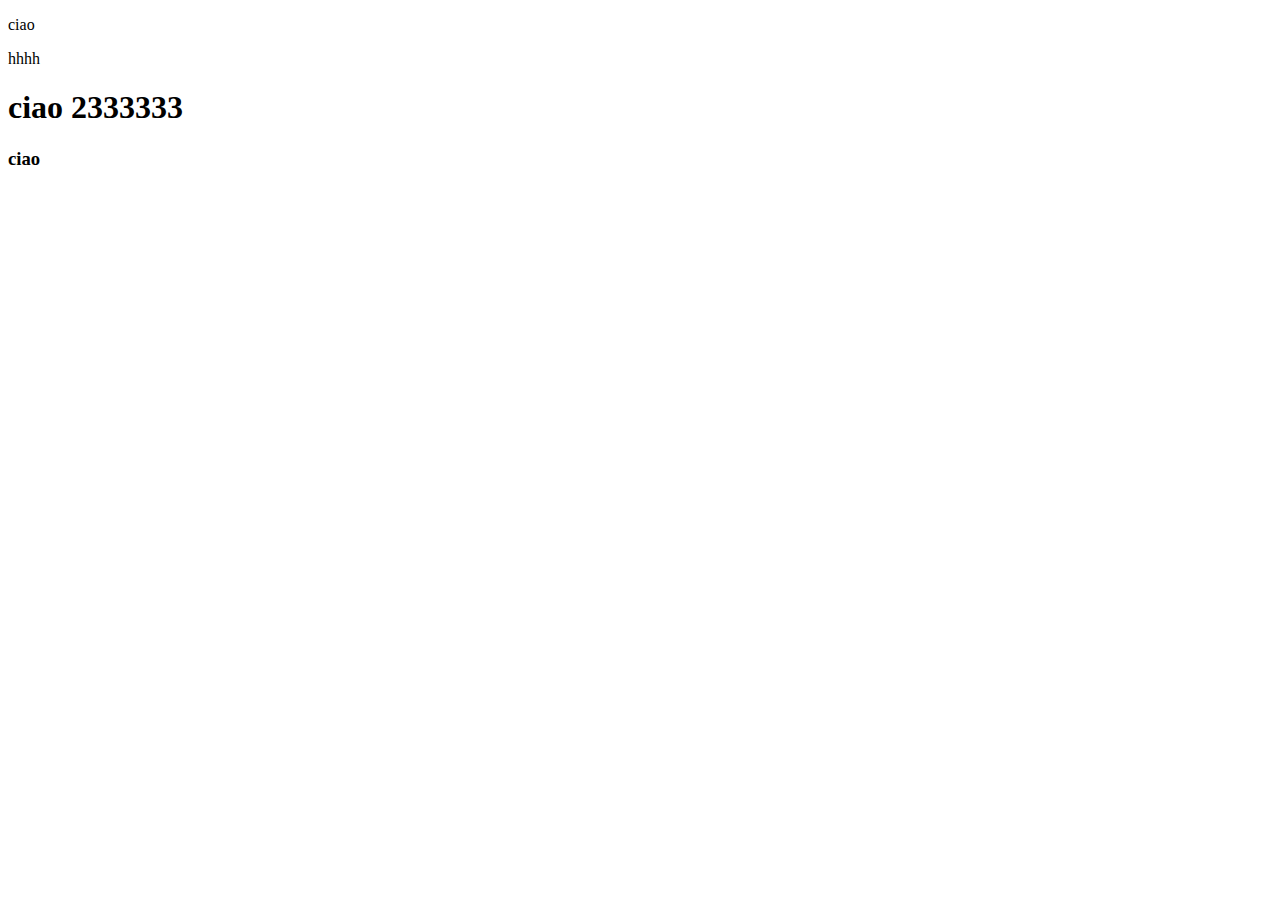
==== index.html @ 9d3583d1 "modifiche" ====
<!DOCTYPE html>
<html lang="it">
  <head>
    <meta charset="UTF-8" />
    <meta name="viewport" content="width=device-width, initial-scale=1.0" />
    <title>Document</title>
    <p>ciao</p>
    <p>hhhh</p>
  </head>
  <body>
    <h1>ciao 2333333
      
    </h1>
    <h3>ciao
      
    </h3>

  </body>
</html>
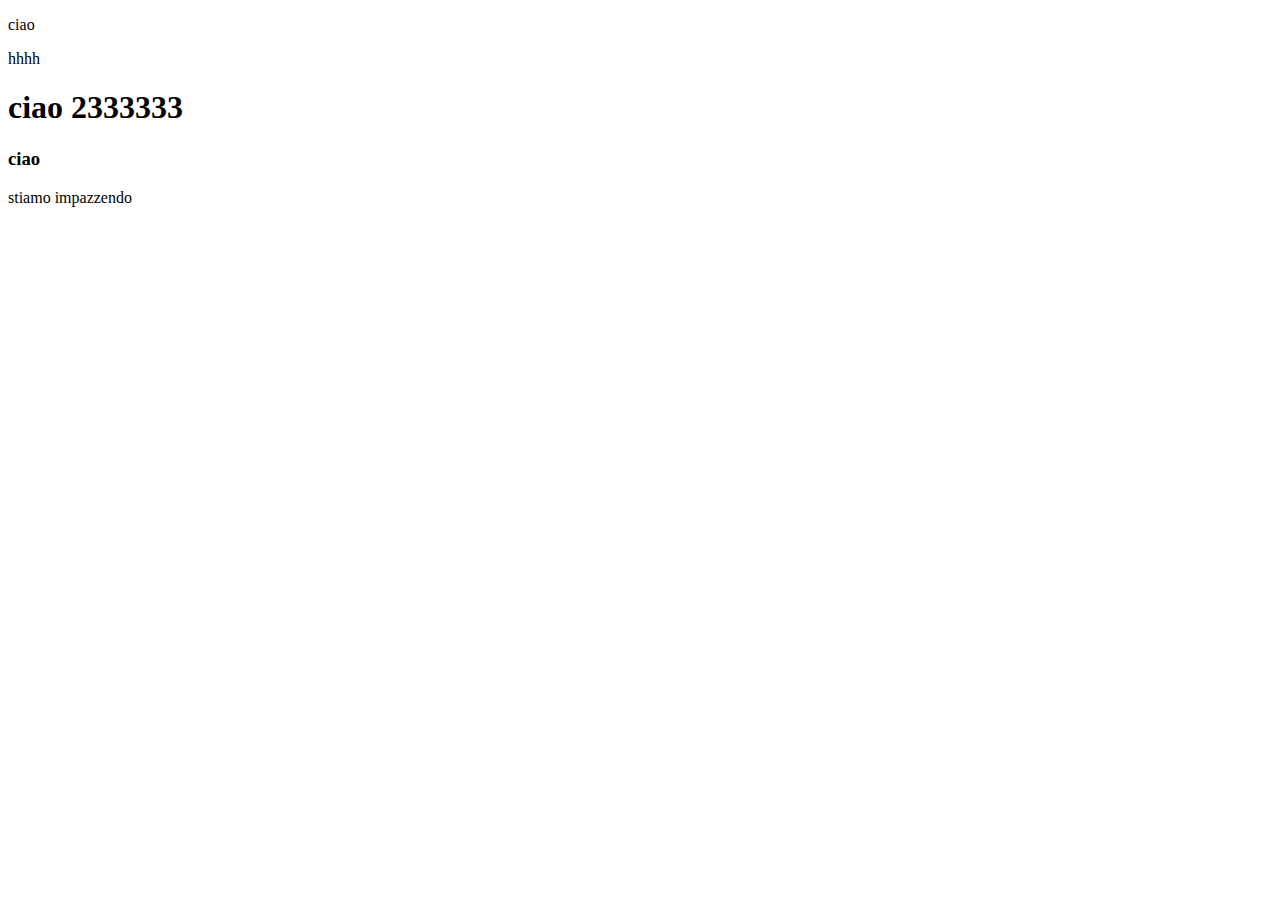
==== commit 875f1f9f: "modifiche pietro" ====
--- a/index.html
+++ b/index.html
@@ -9,11 +9,10 @@
   </head>
   <body>
     <h1>ciao 2333333
-      
+
     </h1>
-    <h3>ciao
-      
-    </h3>
+    <h3>ciao</h3>
+    <p>stiamo impazzendo </p>
 
   </body>
 </html>
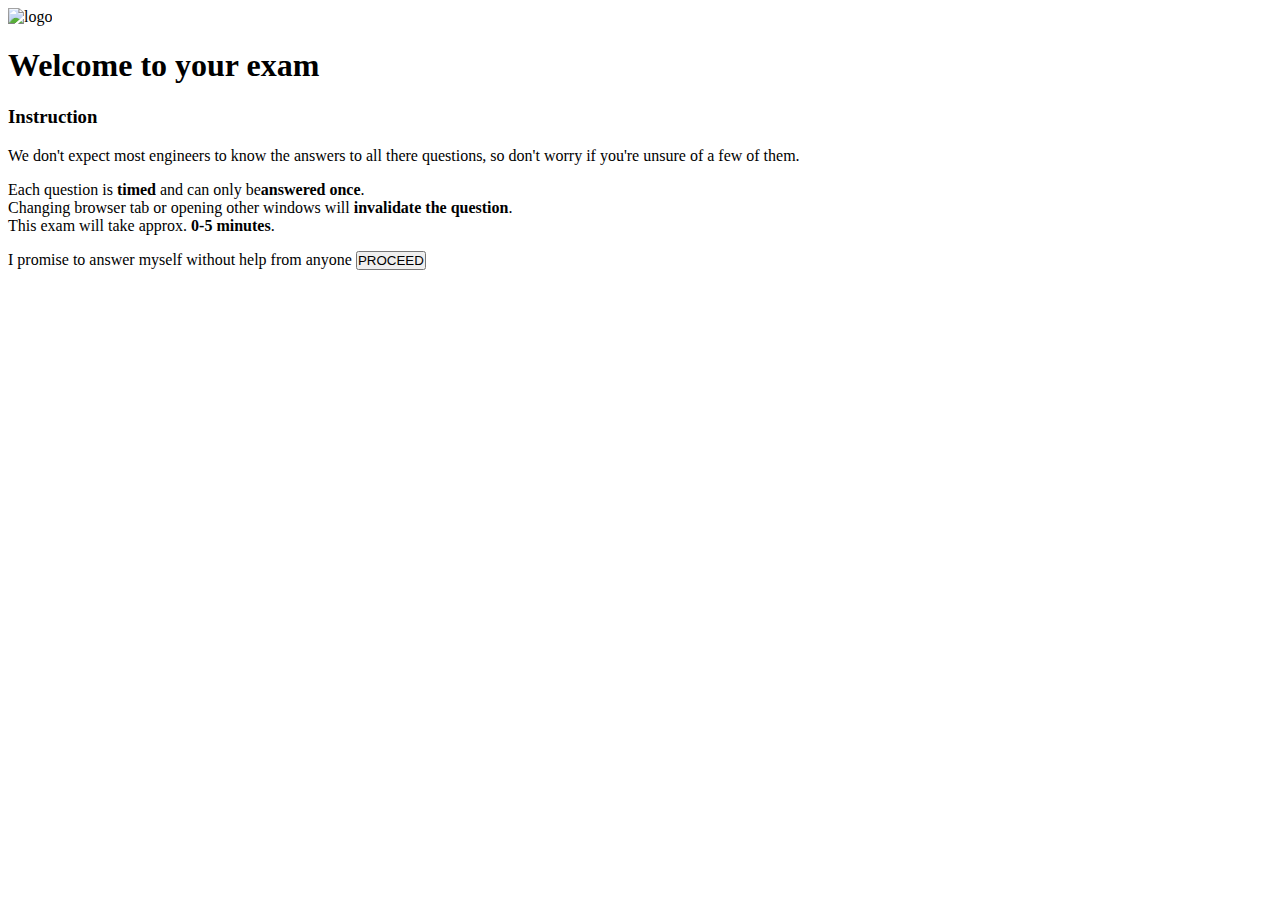
==== commit 9881caf6: "Merge branch 'main' of https://github.com/Zoltan3do/UNIT-1-Build-Week" ====
--- a/index.html
+++ b/index.html
@@ -3,16 +3,42 @@
   <head>
     <meta charset="UTF-8" />
     <meta name="viewport" content="width=device-width, initial-scale=1.0" />
-    <title>Document</title>
-    <p>ciao</p>
-    <p>hhhh</p>
+    <meta name="description" content="Welcome page" />
+    <link rel="stylesheet" href="assets/css/style.css" />
+    <title>Welcome page</title>
   </head>
+
   <body>
-    <h1>ciao 2333333
+    <header>
+      <img src="assets/img/epicode_logo.png" id="logo" alt="logo" />
+    </header>
+    <main>
+      <div>
+        <section>
+          <h1>Welcome to your exam</h1>
+          <h3>Instruction</h3>
 
-    </h1>
-    <h3>ciao</h3>
-    <p>stiamo impazzendo </p>
+          <p>
+            We don't expect most engineers to know the answers to all there
+            questions, so don't worry if you're unsure of a few of them.
+          </p>
+          <ul>
+            <li>
+              Each question is <b>timed</b> and can only be<b>answered once</b>.
+            </li>
+            <li>
+              Changing browser tab or opening other windows will
+              <b>invalidate the question</b>.
+            </li>
+            <li>This exam will take approx. <b>0-5 minutes</b>.</li>
+          </ul>
+        </section>
+      </div>
 
+      <section>
+        <span>I promise to answer myself without help from anyone</span>
+        <button type="button">PROCEED</button>
+      </section>
+    </main>
   </body>
 </html>
--- a/assets/css/style.css
+++ b/assets/css/style.css
@@ -0,0 +1,4 @@
+*{
+    mask-origin: 0;
+    padding: 0;
+}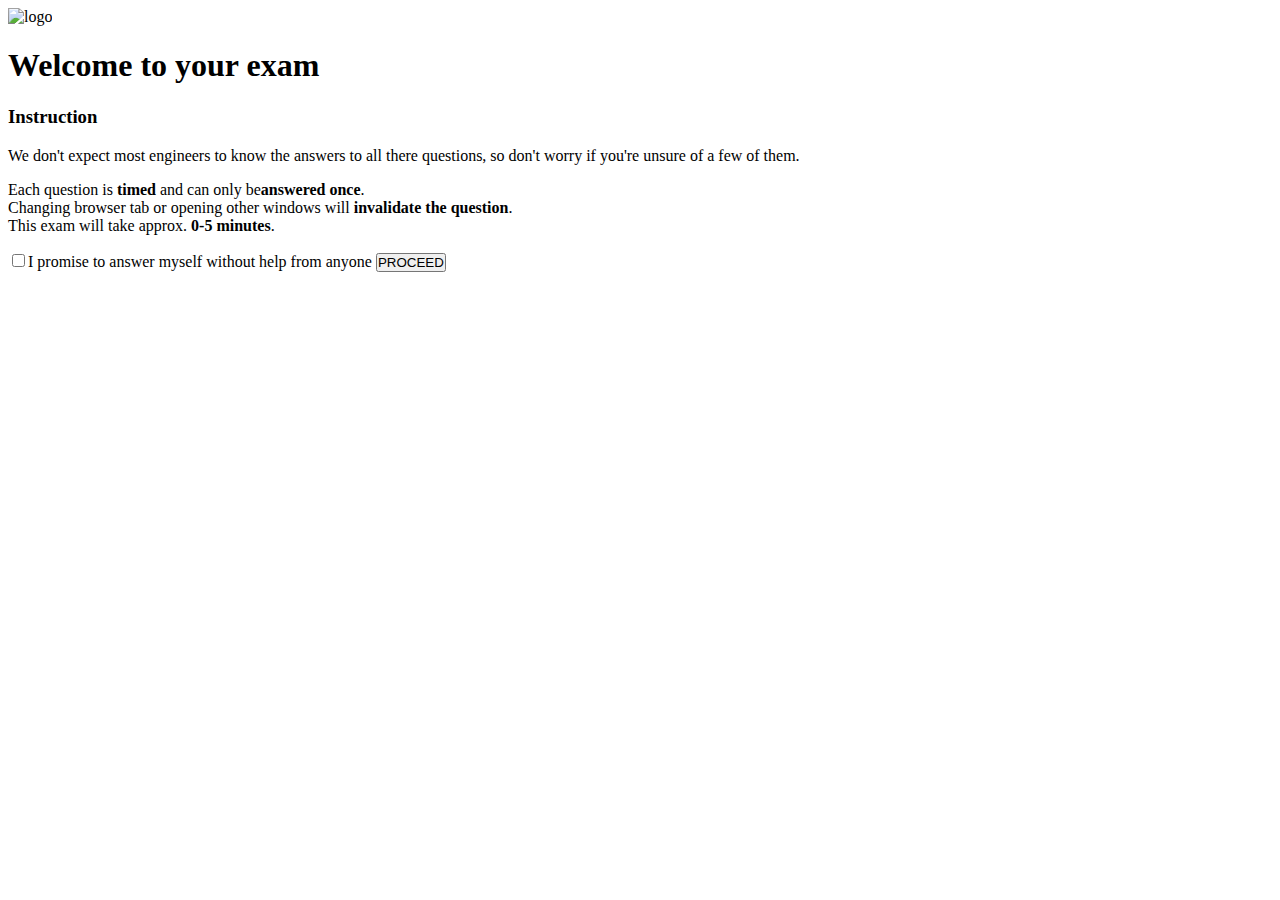
==== commit 8422b2c9: "Merge branch 'main' of https://github.com/Zoltan3do/UNIT-1-Build-Week" ====
--- a/index.html
+++ b/index.html
@@ -1,44 +1,48 @@
 <!DOCTYPE html>
 <html lang="it">
-  <head>
-    <meta charset="UTF-8" />
-    <meta name="viewport" content="width=device-width, initial-scale=1.0" />
-    <meta name="description" content="Welcome page" />
-    <link rel="stylesheet" href="assets/css/style.css" />
-    <title>Welcome page</title>
-  </head>
 
-  <body>
-    <header>
-      <img src="assets/img/epicode_logo.png" id="logo" alt="logo" />
-    </header>
-    <main>
-      <div>
-        <section>
-          <h1>Welcome to your exam</h1>
-          <h3>Instruction</h3>
+<head>
+  <meta charset="UTF-8" />
+  <meta name="viewport" content="width=device-width, initial-scale=1.0" />
+  <meta name="description" content="Welcome page" />
+  <link rel="stylesheet" href="assets/css/style.css" />
+  <title>Welcome page</title>
+</head>
 
-          <p>
-            We don't expect most engineers to know the answers to all there
-            questions, so don't worry if you're unsure of a few of them.
-          </p>
-          <ul>
-            <li>
-              Each question is <b>timed</b> and can only be<b>answered once</b>.
-            </li>
-            <li>
-              Changing browser tab or opening other windows will
-              <b>invalidate the question</b>.
-            </li>
-            <li>This exam will take approx. <b>0-5 minutes</b>.</li>
-          </ul>
-        </section>
-      </div>
+<body>
+  <header>
+    <img src="assets/img/epicode_logo.png" id="logo" alt="logo" />
+  </header>
+  <main>
+    <div>
+      <section>
+        <h1>Welcome to your exam</h1>
+        <h3>Instruction</h3>
 
-      <section>
-        <span>I promise to answer myself without help from anyone</span>
+        <p>
+          We don't expect most engineers to know the answers to all there
+          questions, so don't worry if you're unsure of a few of them.
+        </p>
+        <ul>
+          <li>
+            Each question is <b>timed</b> and can only be<b>answered once</b>.
+          </li>
+          <li>
+            Changing browser tab or opening other windows will
+            <b>invalidate the question</b>.
+          </li>
+          <li>This exam will take approx. <b>0-5 minutes</b>.</li>
+        </ul>
+      </section>
+    </div>
+
+    <section>
+      <form>
+        <input type="checkbox" required>I promise to answer myself without help from anyone
         <button type="button">PROCEED</button>
-      </section>
-    </main>
-  </body>
-</html>
+      </form>
+    </section>
+  </main>
+</body>
+
+</html>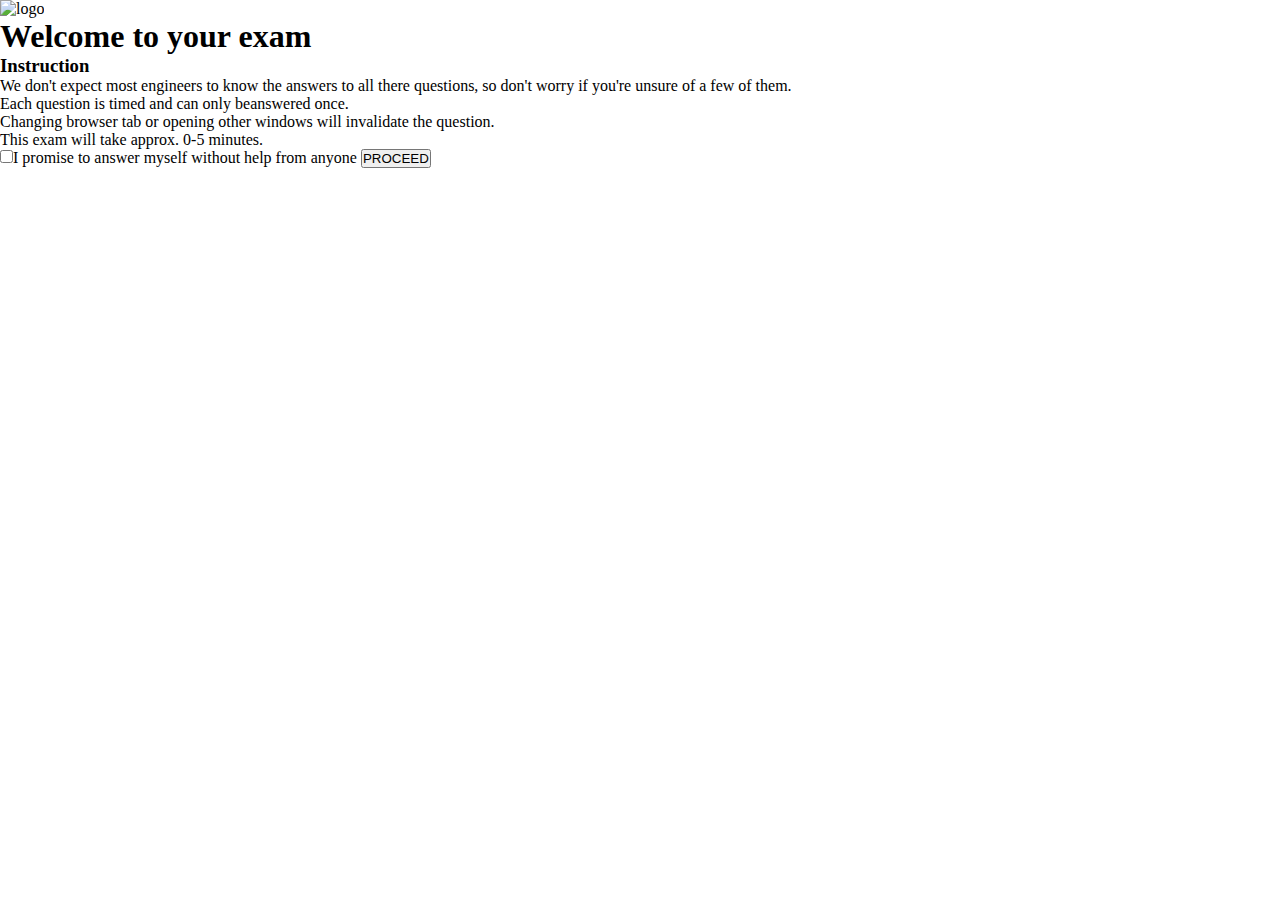
==== commit cdd5a6f4: "assegnazione id e classi index" ====
--- a/index.html
+++ b/index.html
@@ -10,36 +10,43 @@
 </head>
 
 <body>
-  <header>
-    <img src="assets/img/epicode_logo.png" id="logo" alt="logo" />
+  <header id="header">
+    <div class="container-logo">
+      <img src="assets/img/epicode_logo.png" id="logo" alt="logo" />
+    </div>
   </header>
-  <main>
+  <main id="main">
     <div>
-      <section>
-        <h1>Welcome to your exam</h1>
-        <h3>Instruction</h3>
 
+    </div>
+    <div id="container-instructions">
+      <div>
+        <h1 id="titolo">Welcome to <span class="bold">your exam</span></h1>
+        <h3 class="violet">Instruction</h3>
         <p>
           We don't expect most engineers to know the answers to all there
           questions, so don't worry if you're unsure of a few of them.
         </p>
+      </div>
+
+      <div id="container-lista">
         <ul>
           <li>
-            Each question is <b>timed</b> and can only be<b>answered once</b>.
+            Each question is <span class="bold">timed</span> and can only be<span class="bold">answered once</span>.
           </li>
           <li>
             Changing browser tab or opening other windows will
-            <b>invalidate the question</b>.
+            <span class="bold">invalidate the question</span>.
           </li>
-          <li>This exam will take approx. <b>0-5 minutes</b>.</li>
+          <li>This exam will take approx. <span class="bold">0-5 minutes</span>.</li>
         </ul>
-      </section>
+      </div>
     </div>
 
-    <section>
+    <section id="container-form-index">
       <form>
-        <input type="checkbox" required>I promise to answer myself without help from anyone
-        <button type="button">PROCEED</button>
+        <input type="checkbox" required id="policy">I promise to answer myself without help from anyone
+        <button href="test.html" type="button" id="bottone">PROCEED</button>
       </form>
     </section>
   </main>
--- a/assets/css/style.css
+++ b/assets/css/style.css
@@ -1,4 +1,5 @@
-*{
-    mask-origin: 0;
+* {
+    margin: 0;
     padding: 0;
-}+}
+
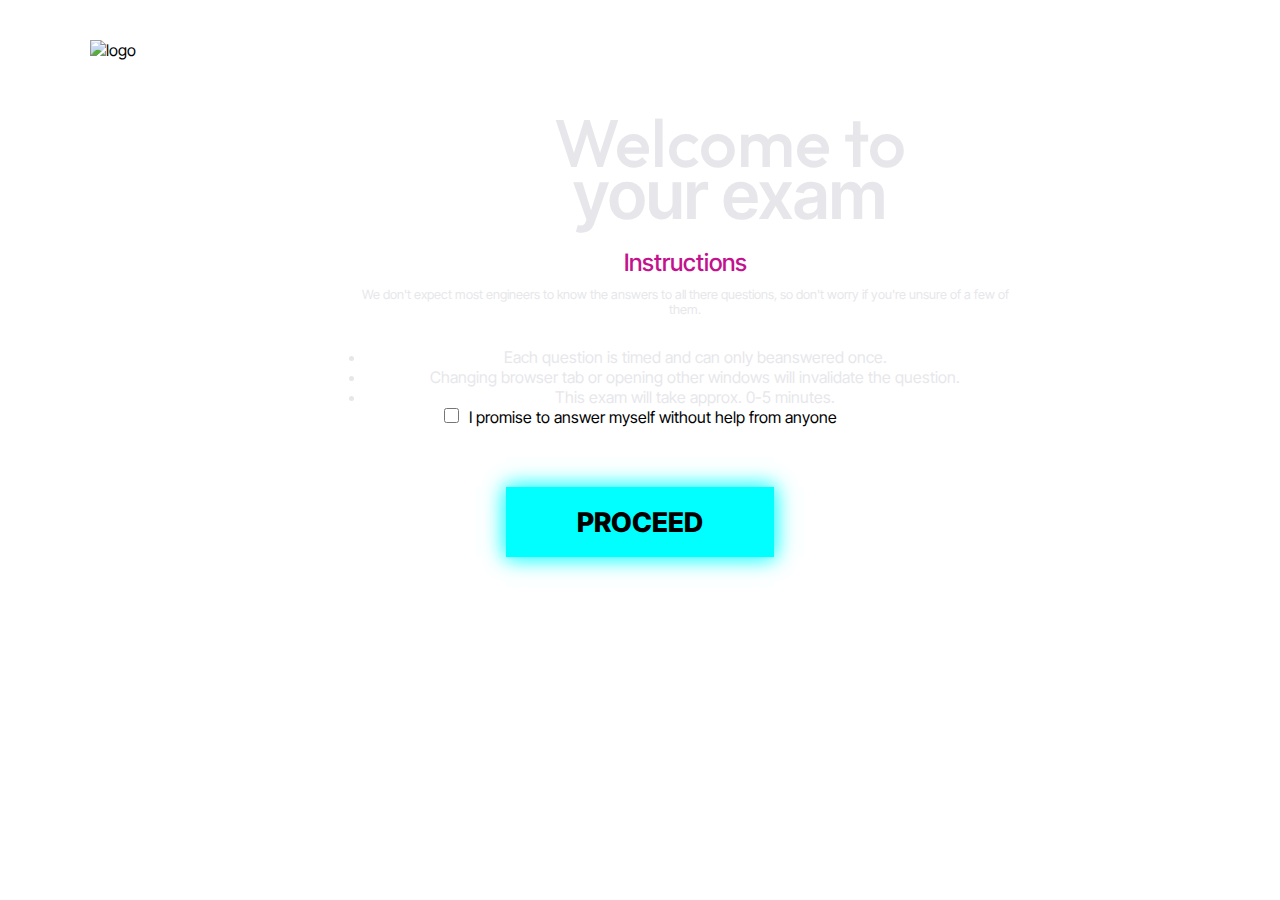
==== commit f345cfe0: "modifiche bottoni" ====
--- a/index.html
+++ b/index.html
@@ -16,38 +16,35 @@
     </div>
   </header>
   <main id="main">
-    <div>
-
-    </div>
     <div id="container-instructions">
-      <div>
+      <div id="container-left-index">
         <h1 id="titolo">Welcome to <span class="bold">your exam</span></h1>
-        <h3 class="violet">Instruction</h3>
+        <h3 class="violet">Instructions</h3>
         <p>
           We don't expect most engineers to know the answers to all there
           questions, so don't worry if you're unsure of a few of them.
         </p>
+
+        <div id="container-lista">
+          <ul>
+            <li>
+              Each question is <span class="bold">timed</span> and can only be<span class="bold">answered once</span>.
+            </li>
+            <li>
+              Changing browser tab or opening other windows will
+              <span class="bold">invalidate the question</span>.
+            </li>
+            <li>This exam will take approx. <span class="bold">0-5 minutes</span>.</li>
+          </ul>
+        </div>
       </div>
 
-      <div id="container-lista">
-        <ul>
-          <li>
-            Each question is <span class="bold">timed</span> and can only be<span class="bold">answered once</span>.
-          </li>
-          <li>
-            Changing browser tab or opening other windows will
-            <span class="bold">invalidate the question</span>.
-          </li>
-          <li>This exam will take approx. <span class="bold">0-5 minutes</span>.</li>
-        </ul>
-      </div>
+      <section id="container-form-index">
+        <form>
+          <input type="checkbox" required id="policy">I promise to answer myself without help from anyone
     </div>
-
-    <section id="container-form-index">
-      <form>
-        <input type="checkbox" required id="policy">I promise to answer myself without help from anyone
-        <button href="test.html" type="button" id="bottone">PROCEED</button>
-      </form>
+    <button href="test.html" type="button" class="bottone" id="start">PROCEED</button>
+    </form>
     </section>
   </main>
 </body>
--- a/assets/css/style.css
+++ b/assets/css/style.css
@@ -1,5 +1,289 @@
+@import url("https://fonts.googleapis.com/css2?family=Outfit:wght@100..900&display=swap");
+@import url("https://fonts.googleapis.com/css2?family=Inter+Tight:ital,wght@0,100..900;1,100..900&display=swap");
+
 * {
-    margin: 0;
-    padding: 0;
-}
-
+  font-family: "Inter Tight", sans-serif;
+  padding: 0;
+  margin: 0;
+  box-sizing: border-box;
+}
+
+body {
+  margin: 0 auto;
+  background-size: cover;
+  background-repeat: no-repeat;
+  background-image: url(/assets/img/bg.jpg);
+}
+
+/* Sezione Header contenente background-img-logo  */
+
+#header {
+  width: 100%;
+  margin-top: 20px;
+  margin-bottom: 20px;
+}
+
+.container-logo,
+img {
+  padding: 10px;
+  margin-left: 35px;
+  width: 38%;
+}
+
+/* Questa è la sezione main, con h1, h3 e "p" sezione introduttiva  */
+#titolo {
+  font-display: block;
+  font-family: "Outfit", sans-serif;
+  font-weight: 500;
+  margin-bottom: 13px;
+  width: 100%;
+  margin-left: 90px;
+  font-size: 4.2rem;
+  color: #e7e7eb;
+}
+
+#container-instructions #titolo .bold {
+  margin-top: -30px;
+  display: block;
+  font-weight: 600;
+}
+
+#container-lista,
+.bold {
+  /* font-weight: 900; */
+  color: #e7e7eb;
+}
+
+.violet {
+  font-family: "Inter Tight", sans-serif;
+  font-size: 1.5em;
+  font-weight: 500;
+  margin-bottom: 10px;
+  margin-left: 90px;
+  color: #c2128d;
+  font-style: normal;
+}
+
+#container-instruction,
+p {
+  font-family: "Inter Tight", sans-serif;
+  margin-bottom: 30px;
+  margin-left: 90px;
+  color: #e7e7eb;
+  font-size: 0.8em;
+}
+
+#container-lista ul li {
+  margin-left: 110px;
+}
+
+/* modifiche sara bottoni */
+main {
+  width: 90%;
+  margin: 20px auto;
+  text-align: center;
+}
+
+/* stilizzazione bottone di spunta pagina index */
+
+#policy {
+  height: 15px;
+  width: 15px;
+  border: 1px, solid, white;
+  background-color: transparent;
+  margin-right: 10px;
+}
+
+/* dimensioni bottoni */
+
+.bottone {
+  display: inline-block;
+  height: 50px;
+  width: 180px;
+}
+
+/* stilizzazione bottone proceed pagina index e bottone more info pagina feedback*/
+
+#start,
+#invio-commento {
+  margin: 0 auto;
+  color: #0B113B;
+  border: 2px solid #00FFFF;
+  background-color: #00FFFF;
+  box-shadow: 1px 1px 10px #00FFFF,
+      -1px -1px 10px #00FFFF,
+      -1px 1px 10px #00FFFF,
+      1px -1px 10px #00FFFF;
+}
+
+/* stilizzazione area commento pagina feedback */
+
+#comment-form-container{
+  width: 100%;
+  margin: 5% auto;
+
+}
+
+#commento {
+  display: block;
+  width: 60%;
+  height: 20px;
+  border: 1px solid transparent;
+  border-bottom: 1px solid #D20094;
+  margin-bottom: 50px;
+}
+
+/*Stelline*/
+.container-stelline {
+  display: inline-flex;
+  flex-direction: row-reverse;
+  padding-right: 200px;
+  font-weight: 900;
+}
+
+.container-stelline .star {
+  font-size: 0.7em;
+  color: #0a274f;
+  cursor: pointer;
+  transition: color 0.2s;
+}
+
+.container-stelline input[type="checkbox"] {
+  display: none;
+}
+
+.container-stelline .star:hover,
+.container-stelline .star:hover ~ .star {
+  color: #00ffff;
+}
+
+.container-stelline input[type="checkbox"]:checked ~ label.star {
+  color: #00ffff;
+}
+
+.container-stelline input[type="checkbox"]:checked ~ label.star,
+.container-stelline input[type="checkbox"]:checked ~ label.star + input[type="checkbox"] ~ label.star {
+  color: #00ffff;
+}
+
+/* TIMER */
+#timer {
+  position: absolute;
+  top: 20px;
+  right: 20px;
+  display: flex;
+  justify-content: center;
+  align-items: center;
+}
+
+.timer-circle {
+  width: 100px;
+  height: 100px;
+  border-radius: 50%;
+  background-color: #f0f0f0;
+  border: 5px solid #009688;
+  display: flex;
+  justify-content: center;
+  align-items: center;
+  flex-direction: column;
+}
+
+.timer-text {
+  font-size: 30px;
+  font-weight: bold;
+  color: #009688;
+}
+
+.timer-label {
+  font-size: 12px;
+  color: #555;
+}
+
+/* ANTONIO , CSS PER IL GRAFICO */
+#containerDiagram {
+  width: 400px;
+  height: 400px;
+}
+
+#responsesDiagram {
+  width: 300px;
+  height: 300px;
+}
+
+/* Positioning feedback page */
+.container-titolo {
+  width: 100%;
+  margin: 0 auto;
+  text-align: center;
+  margin-left: -40px;
+}
+
+#main {
+  width: 60%;
+  margin: 0 auto;
+}
+
+.container-titolo p {
+  font-size: 2.1em;
+}
+
+.container-stelline {
+  width: 80%;
+  margin: 0 auto;
+  font-size: 5em;
+  margin-bottom: 30px;
+}
+
+#comment-form-container label {
+  text-align: center;
+  color: white;
+  font-size: 1.8em;
+}
+
+#commento {
+    margin-top: 50px;
+    display: block;
+    overflow: hidden;
+    width: 100%;
+    background-color: transparent;
+    border: none;
+    font-size: 1.4em;
+    border-bottom: 3px solid #C2138E;
+    height: min-content;
+    color: white;
+}
+
+#comment-form-container {
+  width: 80%;
+  margin: 50px auto;
+}
+
+/* dimensioni bottoni */
+
+.bottone {
+  display: inline-block;
+  height: 50px;
+  width: 180px;
+}
+
+#start,
+#invio-commento {
+    margin: 30px auto 0;
+    width: 35%;
+    height: 70px;
+    color: black;
+    font-weight: 800;
+    font-size: 1.7em;
+    background-color: #02FFFF;
+    box-shadow: 0 0 20px rgba(2, 255, 255, 0.5),
+        0 0 20px rgba(2, 255, 255, 0.5),
+        0 0 20px rgba(2, 255, 255, 0.5);
+    border: none;
+    margin-top:60px;
+    margin-bottom: 60px;
+}
+
+
+#invio-commento:hover {
+  cursor: pointer;
+}
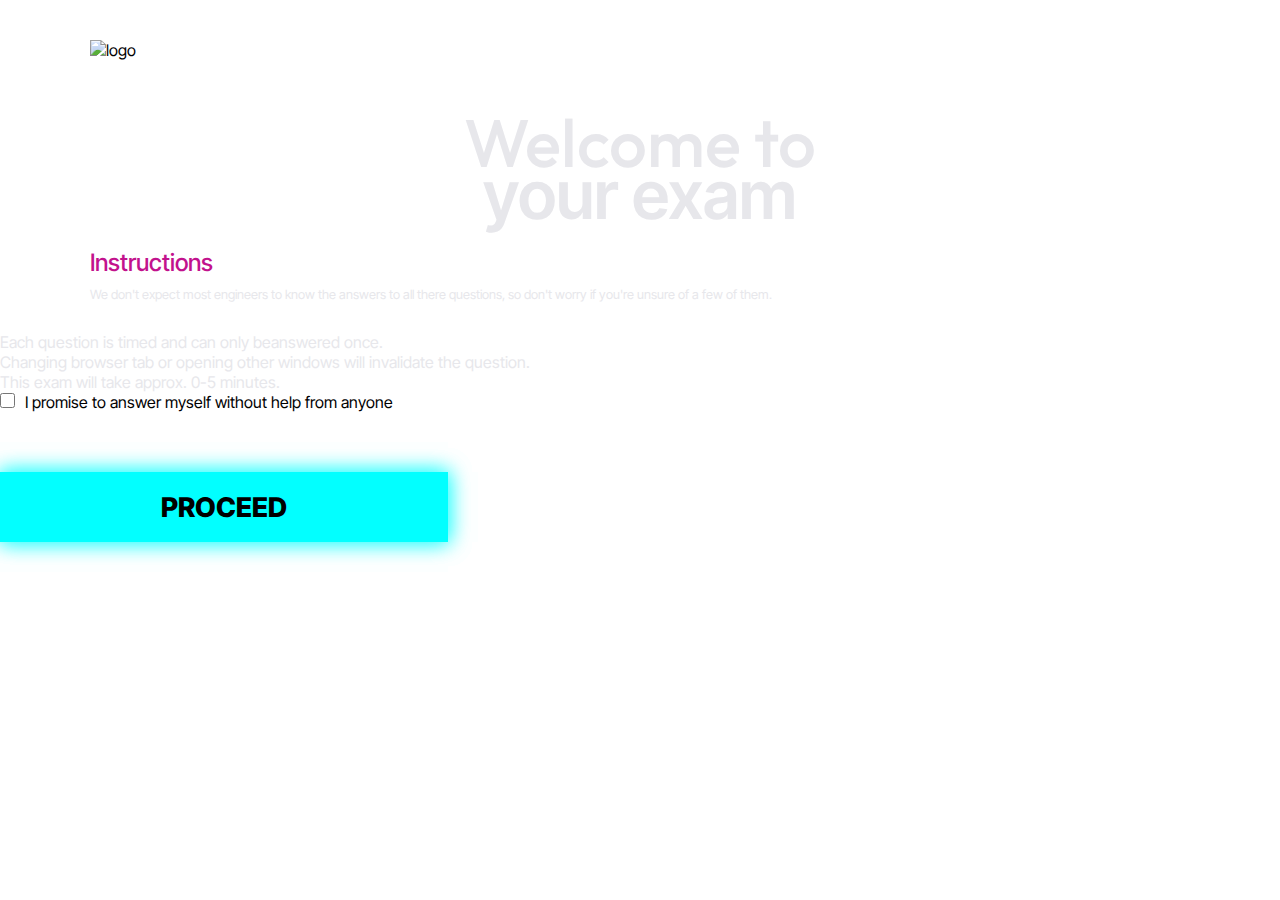
==== commit 5ec3a8c4: "modifica main" ====
--- a/index.html
+++ b/index.html
@@ -38,14 +38,14 @@
           </ul>
         </div>
       </div>
-
+      <form>
       <section id="container-form-index">
-        <form>
           <input type="checkbox" required id="policy">I promise to answer myself without help from anyone
+      </section>
     </div>
     <button href="test.html" type="button" class="bottone" id="start">PROCEED</button>
     </form>
-    </section>
+   
   </main>
 </body>
 
--- a/assets/css/style.css
+++ b/assets/css/style.css
@@ -9,7 +9,6 @@
 }
 
 body {
-  margin: 0 auto;
   background-size: cover;
   background-repeat: no-repeat;
   background-image: url(/assets/img/bg.jpg);
@@ -32,14 +31,15 @@
 
 /* Questa è la sezione main, con h1, h3 e "p" sezione introduttiva  */
 #titolo {
+  text-align: left;
   font-display: block;
   font-family: "Outfit", sans-serif;
   font-weight: 500;
   margin-bottom: 13px;
   width: 100%;
-  margin-left: 90px;
   font-size: 4.2rem;
   color: #e7e7eb;
+  text-align: center;
 }
 
 #container-instructions #titolo .bold {
@@ -73,17 +73,6 @@
   font-size: 0.8em;
 }
 
-#container-lista ul li {
-  margin-left: 110px;
-}
-
-/* modifiche sara bottoni */
-main {
-  width: 90%;
-  margin: 20px auto;
-  text-align: center;
-}
-
 /* stilizzazione bottone di spunta pagina index */
 
 #policy {
@@ -107,21 +96,17 @@
 #start,
 #invio-commento {
   margin: 0 auto;
-  color: #0B113B;
-  border: 2px solid #00FFFF;
-  background-color: #00FFFF;
-  box-shadow: 1px 1px 10px #00FFFF,
-      -1px -1px 10px #00FFFF,
-      -1px 1px 10px #00FFFF,
-      1px -1px 10px #00FFFF;
+  color: #0b113b;
+  border: 2px solid #00ffff;
+  background-color: #00ffff;
+  box-shadow: 1px 1px 10px #00ffff, -1px -1px 10px #00ffff, -1px 1px 10px #00ffff, 1px -1px 10px #00ffff;
 }
 
 /* stilizzazione area commento pagina feedback */
 
-#comment-form-container{
+#comment-form-container {
   width: 100%;
   margin: 5% auto;
-
 }
 
 #commento {
@@ -129,7 +114,7 @@
   width: 60%;
   height: 20px;
   border: 1px solid transparent;
-  border-bottom: 1px solid #D20094;
+  border-bottom: 1px solid #d20094;
   margin-bottom: 50px;
 }
 
@@ -218,9 +203,10 @@
   margin-left: -40px;
 }
 
-#main {
+#main1 {
   width: 60%;
   margin: 0 auto;
+  text-align: center;
 }
 
 .container-titolo p {
@@ -241,16 +227,16 @@
 }
 
 #commento {
-    margin-top: 50px;
-    display: block;
-    overflow: hidden;
-    width: 100%;
-    background-color: transparent;
-    border: none;
-    font-size: 1.4em;
-    border-bottom: 3px solid #C2138E;
-    height: min-content;
-    color: white;
+  margin-top: 50px;
+  display: block;
+  overflow: hidden;
+  width: 100%;
+  background-color: transparent;
+  border: none;
+  font-size: 1.4em;
+  border-bottom: 3px solid #c2138e;
+  height: min-content;
+  color: white;
 }
 
 #comment-form-container {
@@ -268,21 +254,18 @@
 
 #start,
 #invio-commento {
-    margin: 30px auto 0;
-    width: 35%;
-    height: 70px;
-    color: black;
-    font-weight: 800;
-    font-size: 1.7em;
-    background-color: #02FFFF;
-    box-shadow: 0 0 20px rgba(2, 255, 255, 0.5),
-        0 0 20px rgba(2, 255, 255, 0.5),
-        0 0 20px rgba(2, 255, 255, 0.5);
-    border: none;
-    margin-top:60px;
-    margin-bottom: 60px;
-}
-
+  margin: 30px auto 0;
+  width: 35%;
+  height: 70px;
+  color: black;
+  font-weight: 800;
+  font-size: 1.7em;
+  background-color: #02ffff;
+  box-shadow: 0 0 20px rgba(2, 255, 255, 0.5), 0 0 20px rgba(2, 255, 255, 0.5), 0 0 20px rgba(2, 255, 255, 0.5);
+  border: none;
+  margin-top: 60px;
+  margin-bottom: 60px;
+}
 
 #invio-commento:hover {
   cursor: pointer;
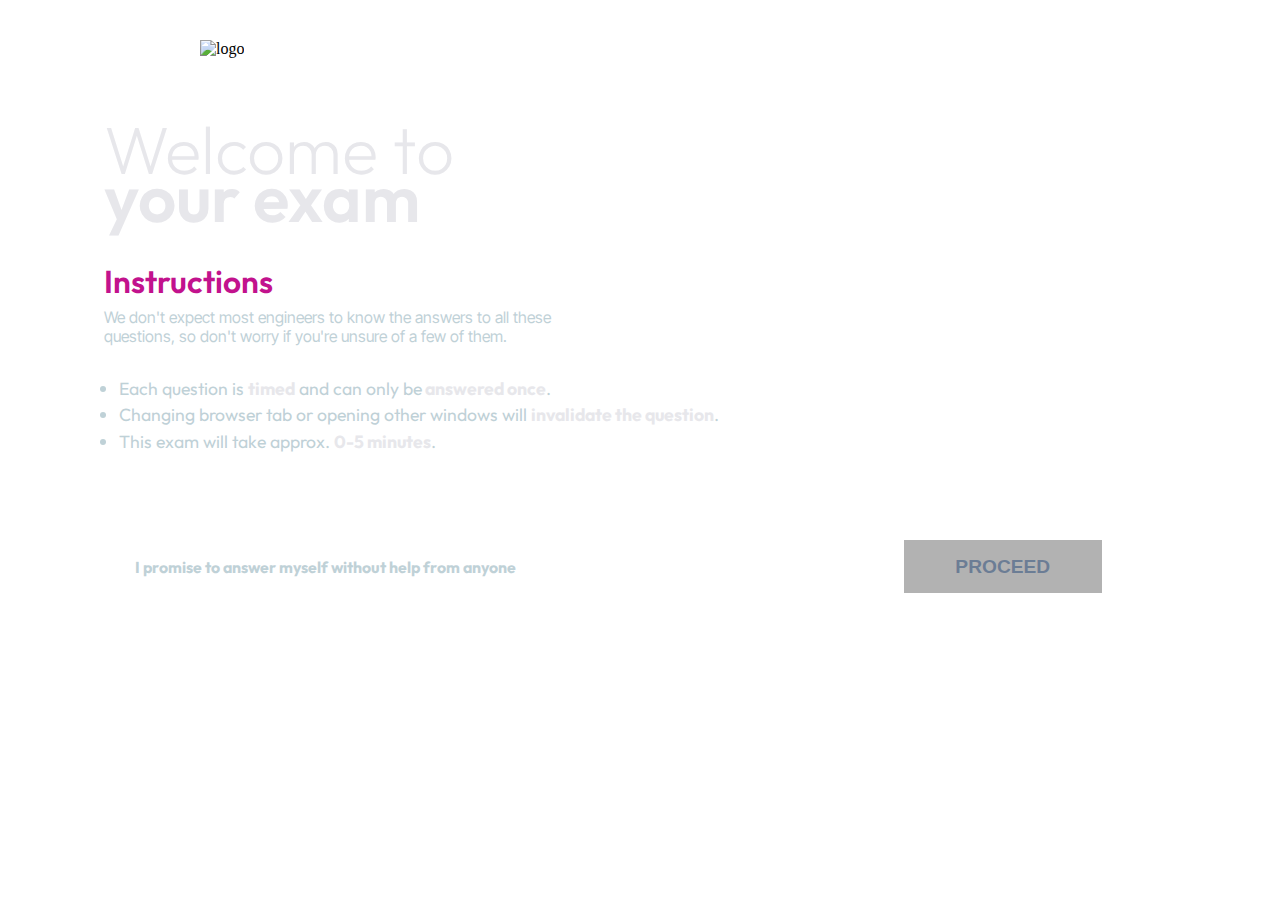
==== commit ed667c59: "push delle modifiche al chart, ultime aggiunte allo script ed importazione delle varibiabili" ====
--- a/index.html
+++ b/index.html
@@ -5,9 +5,12 @@
   <meta charset="UTF-8" />
   <meta name="viewport" content="width=device-width, initial-scale=1.0" />
   <meta name="description" content="Welcome page" />
+  <link rel="stylesheet"
+    href="https://fonts.googleapis.com/css2?family=Material+Symbols+Outlined:opsz,wght,FILL,GRAD@20..48,100..700,0..1,-50..200" />
   <link rel="stylesheet" href="assets/css/style.css" />
   <title>Welcome page</title>
 </head>
+
 
 <body>
   <header id="header">
@@ -15,38 +18,45 @@
       <img src="assets/img/epicode_logo.png" id="logo" alt="logo" />
     </div>
   </header>
-  <main id="main">
+  <main id="main1">
     <div id="container-instructions">
-      <div id="container-left-index">
-        <h1 id="titolo">Welcome to <span class="bold">your exam</span></h1>
-        <h3 class="violet">Instructions</h3>
-        <p>
-          We don't expect most engineers to know the answers to all there
-          questions, so don't worry if you're unsure of a few of them.
-        </p>
+      <h1 id="titolo1">Welcome to <span class="bold">your exam</span></h1>
+      <h3 class="violet">Instructions</h3>
+      <p>
+        We don't expect most engineers to know the answers to all these <br />
+        questions, so don't worry if you're unsure of a few of them.
+      </p>
 
-        <div id="container-lista">
-          <ul>
-            <li>
-              Each question is <span class="bold">timed</span> and can only be<span class="bold">answered once</span>.
-            </li>
-            <li>
-              Changing browser tab or opening other windows will
-              <span class="bold">invalidate the question</span>.
-            </li>
-            <li>This exam will take approx. <span class="bold">0-5 minutes</span>.</li>
-          </ul>
+      <div id="container-lista">
+        <ul>
+          <li>
+            Each question is <span class="bold">timed</span> and can only be<span class="bold"> answered once</span>.
+          </li>
+          <li>
+            Changing browser tab or opening other windows will
+            <span class="bold">invalidate the question</span>.
+          </li>
+          <li>This exam will take approx. <span class="bold"> 0-5 minutes</span>.</li>
+        </ul>
+      </div>
+      <section id="container-form-index">
+        <div id="container-checkbox">
+          <div id="rude-checkbox"><span class="material-symbols-outlined">
+              done
+            </span></div>
+          <p id="policy">I promise to answer myself without help from anyone</p>
         </div>
-      </div>
-      <form>
-      <section id="container-form-index">
-          <input type="checkbox" required id="policy">I promise to answer myself without help from anyone
+        <!-- <input type="checkbox" id="policy" value="policy">
+<label for="policy"></label> -->
+        <!-- <input type="checkbox" required id="policy" /> -->
       </section>
     </div>
-    <button href="test.html" type="button" class="bottone" id="start">PROCEED</button>
-    </form>
-   
+
+    <button onclick = "cambiaPagina()" type="button" class="bottone" id="start">PROCEED</button>
+
   </main>
+
+  <script src="assets/JS/index.js"></script>
 </body>
 
 </html>--- a/assets/css/style.css
+++ b/assets/css/style.css
@@ -2,7 +2,6 @@
 @import url("https://fonts.googleapis.com/css2?family=Inter+Tight:ital,wght@0,100..900;1,100..900&display=swap");
 
 * {
-  font-family: "Inter Tight", sans-serif;
   padding: 0;
   margin: 0;
   box-sizing: border-box;
@@ -12,6 +11,7 @@
   background-size: cover;
   background-repeat: no-repeat;
   background-image: url(/assets/img/bg.jpg);
+  background-position: center;
 }
 
 /* Sezione Header contenente background-img-logo  */
@@ -19,115 +19,381 @@
 #header {
   width: 100%;
   margin-top: 20px;
-  margin-bottom: 20px;
-}
-
+  margin-bottom: 3%;
+}
+
+/* PRIMA PAGINA (INDEX.HTML) */
 .container-logo,
 img {
   padding: 10px;
-  margin-left: 35px;
-  width: 38%;
-}
-
-/* Questa è la sezione main, con h1, h3 e "p" sezione introduttiva  */
-#titolo {
+  margin-left: 90px;
+  width: 33%;
+}
+
+#container-instructions {
+  font-size: 1.1em;
+  font-family: "Outfit", sans-serif;
   text-align: left;
+  margin-left: -33%;
+  /* Ho allineato il contenitore delle istruzioni al logo epicode*/
+}
+
+#titolo1 {
   font-display: block;
   font-family: "Outfit", sans-serif;
-  font-weight: 500;
+  font-weight: 250;
   margin-bottom: 13px;
   width: 100%;
   font-size: 4.2rem;
   color: #e7e7eb;
-  text-align: center;
-}
-
-#container-instructions #titolo .bold {
-  margin-top: -30px;
+  line-height: 1;
+  /*Ho aggiunto la distanza tra le linee dal titolo*/
+}
+
+#titolo1 .bold {
+  margin-top: -20px;
   display: block;
   font-weight: 600;
 }
 
-#container-lista,
+#container-lista {
+  margin-left: 15px;
+  color: #bfd1d7;
+  line-height: 1.5;
+}
+
 .bold {
-  /* font-weight: 900; */
+  font-weight: 700;
   color: #e7e7eb;
+  font-family: "Outfit", sans-serif;
 }
 
 .violet {
-  font-family: "Inter Tight", sans-serif;
-  font-size: 1.5em;
-  font-weight: 500;
-  margin-bottom: 10px;
-  margin-left: 90px;
+  font-family: "Outfit", sans-serif;
+  font-size: 1.8em;
+  font-weight: 600;
+  margin-top: 30px;
+  margin-bottom: 7px;
   color: #c2128d;
-  font-style: normal;
 }
 
 #container-instruction,
 p {
   font-family: "Inter Tight", sans-serif;
   margin-bottom: 30px;
-  margin-left: 90px;
+  color: #bfd1d7;
+  font-size: 0.9em;
+}
+
+#container-form-index {
+  margin-top: 100px;
+  color: white;
+  font-weight: 400;
+}
+
+.material-symbols-outlined {
+  font-size: 21px;
+  text-align: center;
+  position: relative;
+  top: -3.5px;
+  left: -3.5px;
+  font-weight: 900;
+}
+
+#policy {
+  font-weight: 700;
+  font-size: 0.9em;
+  display: inline-block;
+  margin-left: 10px;
+  font-family: "Outfit", sans-serif;
+}
+
+#start {
+  color: white;
+  border: 1px solid white;
+  position: relative;
+  right: -180px
+}
+
+#rude-checkbox {
+  height: 17px;
+  width: 17px;
+  border: 1.8px solid white;
+  display: inline-block;
+  vertical-align: middle;
+}
+
+#start,
+#container-instructions {
+  display: inline-block;
+}
+
+/*SECONDA PAGINA , QUIZ E RISPOSTE (timer) */
+#position-top-right {
+  position: absolute;
+  top: 5%;
+  right: 5%;
+}
+
+.timer-label {
+  font-size: 12px;
+  color: white;
+}
+
+.containerTest {
+  width: 100%;
+  text-align: center;
+}
+
+.item {
+  position: relative;
+  width: 160px;
+  height: 160px;
+}
+
+svg {
+  -webkit-transform: rotate(-90deg);
+  transform: rotate(-90deg);
+  position: absolute;
+  top: 0;
+  left: 0;
+}
+
+.circle_animation {
+  stroke-dasharray: 440;
+  /* circonferenza del cerchio */
+  stroke-dashoffset: 440;
+  transition: all 1s linear;
+  stroke: #00FFFF;
+  /* colore */
+  stroke-width: 15;
+  /* spessore */
+}
+
+.circle-background {
+  stroke: rgba(156, 156, 156, 0.3);
+  stroke-width: 15;
+}
+
+.timer-content {
+  position: absolute;
+  top: 50%;
+  left: 50%;
+  transform: translate(-50%, -50%);
+  text-align: center;
+  color: white;
+}
+
+.timer-content h2 {
+  margin: 5px 0;
+  font-size: 45px;
+  font-weight: bold;
+}
+
+.timer-label {
+  font-size: 12px;
+  display: block;
+}
+
+#main2 {
+  margin: 0 auto;
+  margin-top: 8%;
+  /*Ho dato al margine un valore percentuale*/
+  color: white;
+  width: 70%;
+
+}
+
+#titolo2 {
+  margin-bottom: 50px;
+  font-size: 3rem;
+  font-family: "Outfit", helvetica, sans-serif;
+  font-weight: 500;
+  /*Ho dato il font al titolo della domanda*/
+}
+
+#container-answers div {
+  display: inline-block;
+  width: 41%;
+  padding: 25px 30px;
+  border: 0px solid white;
+  border-radius: 200px;
+  box-shadow: -1px -2.5px 2px 1.7px;
+  margin: 30px;
+  background-color: rgba(255, 255, 255, 0.1);
+  text-align: center;
+  font-size: 1.1em;
+  font-weight: 600;
+  /*Ho aggiunto lo spessore al font*/
+  font-family: "Outfit", sans-serif;
+  /*Ho aggiunto il font alle risposte*/
+  transition-duration: 3s;
+}
+
+#invio-risposta {
+  display: inline-block;
+  color: #0a274f;
+  border: 1px solid white;
+  font-weight: 700;
+  font-size: 1.2em;
+  background-color: rgba(255, 255, 255, 0.1);
+  cursor: pointer;
+  height: 55px;
+  width: 200px;
+  margin-top: -500px;
+  transition-duration: 0.2s;
+}
+
+#container-answers div:hover {
+  cursor: pointer;
+  background: linear-gradient(to bottom, #d20094, #900080);
+}
+
+#invio-risposta:hover {
+  background-color: #02ffff;
+  box-shadow: 0 0 20px rgba(2, 255, 255, 0.5), 0 0 20px rgba(2, 255, 255, 0.5), 0 0 20px rgba(2, 255, 255, 0.5);
+}
+
+#aside {
+  margin-top: 50px;
+}
+
+#aside p {
+  display: inline-block;
+  width: 15%;
+  margin-right: 60%;
+  font-size: 1.2rem;
+}
+
+.questViolet {
+  color: #c2128d;
+  font-size: 1.1em;
+  /* vertical-align: middle; */
+}
+
+/* 3 pagina , Risultati pagina (diagramma e %) */
+
+#main3 {
+  text-align: center;
+  color: white;
+  font-family: "Outfit", sans-serif;
+}
+
+#titolo3 {
+  font-size: 3rem;
+  font-weight: bolder;
+}
+
+.subTitle {
+  font-family: "Outfit", sans-serif;
+}
+
+#containerDiagram {
+  display: inline-block;
+  width: 380px;
+  height: 380px;
+  margin: 0 auto;
+}
+
+.subTitle {
+  font-size: 2rem;
+}
+
+.container-percentuale {
+  display: inline-block;
+  vertical-align: middle;
+  width: 35%;
+  /* margin-bottom: 50vh; */
+  /*Ho rimosso il margin bottom per aggiungerlo in negativo al top in modo da eliminare lo scroll-down*/
+  margin-top: -66vh;
+}
+
+.left {
+  text-align: left;
+  margin-right: -10%
+}
+
+.right {
+  text-align: right;
+  margin-left: -10%
+}
+
+.container-percentuale h2 {
+  font-size: 4rem;
+  font-weight: 200;
+  margin-bottom: -10px;
+}
+
+.firstP {
+  font-size: 4rem;
+  font-weight: 700;
+  margin: 0px;
+}
+
+.secP {
+  font-size: 1.5rem;
+  margin: 0px;
+}
+
+#valutazione {
+  margin-top: 40px;
+  color: #0a274f;
+  border: 1px solid white;
+  font-weight: 700;
+  font-size: 1.2em;
+  background-color: rgba(255, 255, 255, 0.1);
+  cursor: pointer;
+  border: none;
+  height: 55px;
+  width: 200px;
+  transition-duration: 0.3s;
+}
+
+#valutazione:hover {
+  background-color: #02ffff;
+  box-shadow: 0 0 20px rgba(2, 255, 255, 0.5), 0 0 20px rgba(2, 255, 255, 0.5), 0 0 20px rgba(2, 255, 255, 0.5);
+}
+
+/* 4 pagina ,  Feedback  */
+#titolo4 {
+  font-display: block;
+  font-family: "Outfit", sans-serif;
+  font-weight: 700;
+  margin-bottom: 40px;
+  width: 100%;
+  font-size: 3rem;
   color: #e7e7eb;
-  font-size: 0.8em;
-}
-
-/* stilizzazione bottone di spunta pagina index */
-
-#policy {
-  height: 15px;
-  width: 15px;
-  border: 1px, solid, white;
-  background-color: transparent;
-  margin-right: 10px;
-}
-
-/* dimensioni bottoni */
-
-.bottone {
-  display: inline-block;
-  height: 50px;
-  width: 180px;
-}
-
-/* stilizzazione bottone proceed pagina index e bottone more info pagina feedback*/
-
-#start,
-#invio-commento {
+  text-align: center;
+}
+
+.container-titolo {
+  width: 78%;
   margin: 0 auto;
-  color: #0b113b;
-  border: 2px solid #00ffff;
-  background-color: #00ffff;
-  box-shadow: 1px 1px 10px #00ffff, -1px -1px 10px #00ffff, -1px 1px 10px #00ffff, 1px -1px 10px #00ffff;
-}
-
-/* stilizzazione area commento pagina feedback */
-
-#comment-form-container {
-  width: 100%;
-  margin: 5% auto;
-}
-
-#commento {
-  display: block;
+}
+
+#main1 {
   width: 60%;
-  height: 20px;
-  border: 1px solid transparent;
-  border-bottom: 1px solid #d20094;
-  margin-bottom: 50px;
-}
-
-/*Stelline*/
+  margin: 0 auto;
+  text-align: center;
+}
+
+.container-titolo p {
+  font-size: 1.8em;
+  font-family: "Outfit", sans-serif;
+}
+
 .container-stelline {
+  width: 45%;
+  font-size: 5em;
+  margin-bottom: 30px;
   display: inline-flex;
   flex-direction: row-reverse;
-  padding-right: 200px;
   font-weight: 900;
+  justify-content: center;
 }
 
 .container-stelline .star {
-  font-size: 0.7em;
+  font-size: 0.8em;
   color: #0a274f;
   cursor: pointer;
   transition: color 0.2s;
@@ -138,92 +404,30 @@
 }
 
 .container-stelline .star:hover,
-.container-stelline .star:hover ~ .star {
+.container-stelline .star:hover~.star {
   color: #00ffff;
 }
 
-.container-stelline input[type="checkbox"]:checked ~ label.star {
+.container-stelline input[type="checkbox"]:checked~label.star {
   color: #00ffff;
 }
 
-.container-stelline input[type="checkbox"]:checked ~ label.star,
-.container-stelline input[type="checkbox"]:checked ~ label.star + input[type="checkbox"] ~ label.star {
+.container-stelline input[type="checkbox"]:checked~label.star,
+.container-stelline input[type="checkbox"]:checked~label.star+input[type="checkbox"]~label.star {
   color: #00ffff;
 }
 
-/* TIMER */
-#timer {
-  position: absolute;
-  top: 20px;
-  right: 20px;
-  display: flex;
-  justify-content: center;
-  align-items: center;
-}
-
-.timer-circle {
-  width: 100px;
-  height: 100px;
-  border-radius: 50%;
-  background-color: #f0f0f0;
-  border: 5px solid #009688;
-  display: flex;
-  justify-content: center;
-  align-items: center;
-  flex-direction: column;
-}
-
-.timer-text {
-  font-size: 30px;
-  font-weight: bold;
-  color: #009688;
-}
-
-.timer-label {
-  font-size: 12px;
-  color: #555;
-}
-
-/* ANTONIO , CSS PER IL GRAFICO */
-#containerDiagram {
-  width: 400px;
-  height: 400px;
-}
-
-#responsesDiagram {
-  width: 300px;
-  height: 300px;
-}
-
-/* Positioning feedback page */
-.container-titolo {
-  width: 100%;
-  margin: 0 auto;
-  text-align: center;
-  margin-left: -40px;
-}
-
-#main1 {
+#main4 {
   width: 60%;
   margin: 0 auto;
   text-align: center;
 }
 
-.container-titolo p {
-  font-size: 2.1em;
-}
-
-.container-stelline {
-  width: 80%;
-  margin: 0 auto;
-  font-size: 5em;
-  margin-bottom: 30px;
-}
-
 #comment-form-container label {
   text-align: center;
   color: white;
   font-size: 1.8em;
+  font-family: "Outfit";
 }
 
 #commento {
@@ -234,9 +438,15 @@
   background-color: transparent;
   border: none;
   font-size: 1.4em;
-  border-bottom: 3px solid #c2138e;
+  border-bottom: 2px solid #c2138e;
   height: min-content;
   color: white;
+  resize: none;
+}
+
+#commento:focus,
+#commento:active {
+  outline: none;
 }
 
 #comment-form-container {
@@ -244,29 +454,57 @@
   margin: 50px auto;
 }
 
-/* dimensioni bottoni */
-
-.bottone {
-  display: inline-block;
-  height: 50px;
-  width: 180px;
-}
-
+.star {
+  margin: 0 -5px;
+  transform: scale(0.75);
+}
+
+/* Bottoni */
 #start,
 #invio-commento {
   margin: 30px auto 0;
-  width: 35%;
-  height: 70px;
-  color: black;
-  font-weight: 800;
-  font-size: 1.7em;
+  font-weight: 700;
+  font-size: 1.2em;
+  background-color: #02ffff;
+  margin-top: 60px;
+  color: #0a274f;
+  border: 1px solid white;
+  transition-duration: 0.2s;
+}
+
+/* dimensioni bottoni */
+.bottone {
+  display: inline-block;
+  height: 55px;
+  width: 200px;
+}
+
+#rude-checkbox:hover {
+  cursor: pointer;
+}
+
+#invio-commento {
+  margin-top: 40px;
+  color: #0a274f;
+  border: 1px solid white;
+  font-weight: 700;
+  font-size: 1.2em;
+  background-color: rgba(255, 255, 255, 0.1);
+  cursor: pointer;
+  border: none;
+  height: 55px;
+  width: 200px;
+}
+
+#invio-commento:hover {
   background-color: #02ffff;
   box-shadow: 0 0 20px rgba(2, 255, 255, 0.5), 0 0 20px rgba(2, 255, 255, 0.5), 0 0 20px rgba(2, 255, 255, 0.5);
-  border: none;
-  margin-top: 60px;
-  margin-bottom: 60px;
-}
-
-#invio-commento:hover {
-  cursor: pointer;
-}
+}
+
+
+
+/* Click sulla risposta */
+.selectedQuestion {
+  background: linear-gradient(to bottom, #d20094, #900080);
+  /* nuova classe per far colorare hover ad ogni risposta selezionata*/
+}